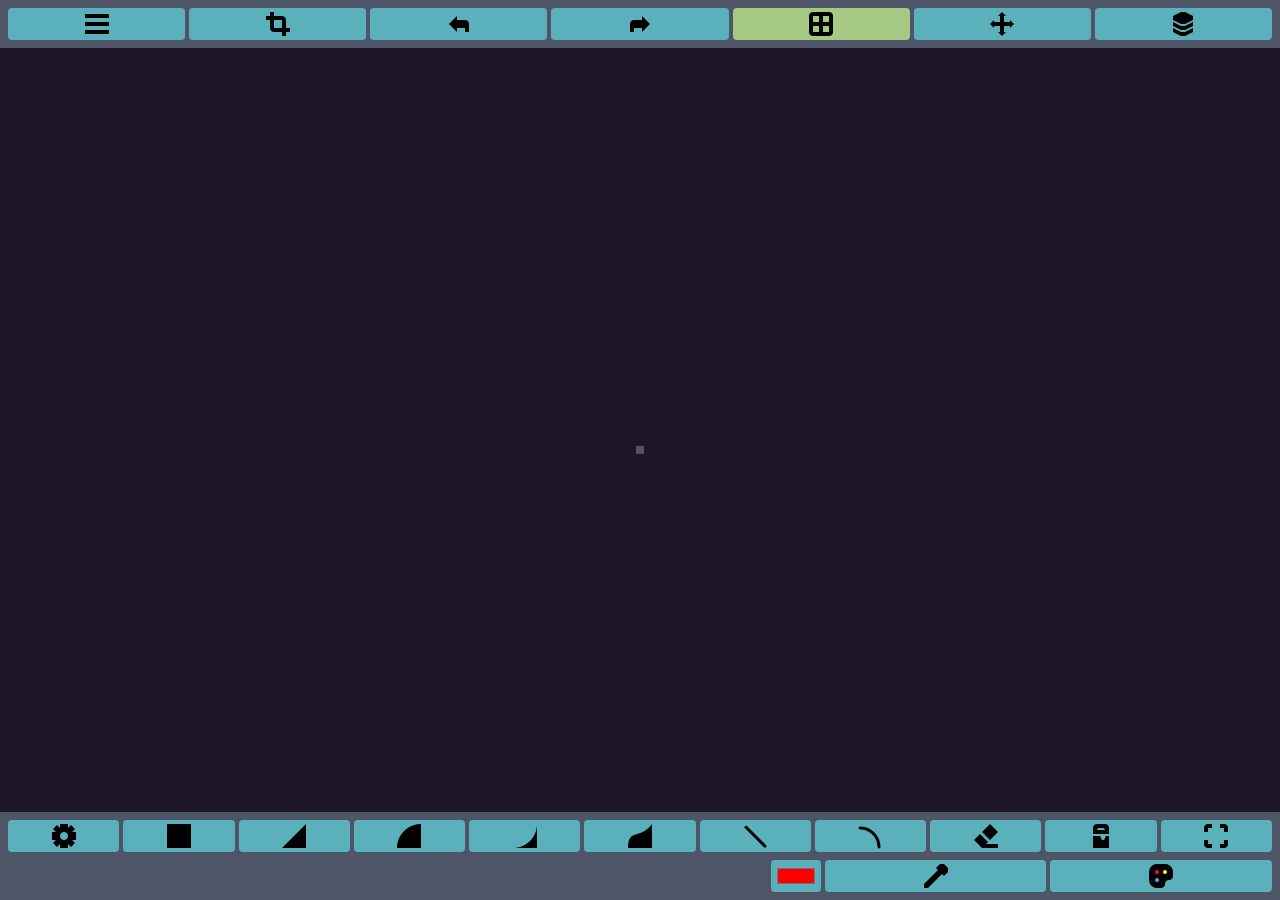
==== index.html @ e1dec5ae "Fix line load & display" ====
<!DOCTYPE html>
<html>
  <head>
    <title>Tile Canvas</title>
    <meta name="viewport" content="width=device-width, initial-scale=1.0">
    <link rel="stylesheet" type="text/css" href="style.css">
    <link rel="icon" href="assets/icon.png" type="image/x-icon">
    <script src="https://cdn.jsdelivr.net/npm/p5@1.9.4/lib/p5.js"></script>
    <script src="scripts/shapes.js"></script>
    <script src="scripts/actions.js"></script>
    <script src="scripts/tools.js"></script>
    <script src="scripts/selection.js"></script>
    <script src="scripts/maker.js"></script>
    <script src="scripts/sketch.js"></script>
  </head>
  <body>
    <main>
      <div id="canvasContainer"></div>
    </main>
    <div id="UI">
      <div class="bar" id="topBar">
        <div class="toolbar">
          <div class="toolbarRow">
            <button onclick="toggleMenu('menu', this)"><img src="assets/menu.png"></button>
            <button id="CROP_Button" onclick="setTool('CROP')"><img src="assets/crop.png"></button>
            <button onclick="undo()"><img src="assets/undo.png"></button>
            <button onclick="redo()"><img src="assets/redo.png"></button>
            <button id="movementControlsButton" class="highlighted" onclick="toggleGrid(this)"><img src="assets/grid.png"></button>
            <button id="gridButton" onclick="toggleMenu('movementControls', this)"><img src="assets/pan.png"></button>
            <button id="layerMenuButton" onclick="toggleMenu('layers', this)"><img src="assets/layers.png"></button>
          </div>
        </div>
        <div class="toolbar extraBar" id="movementControls" style="display:none;">
            <div class="toolbarRow">
              <button oncontextmenu="return false;" id="zoomInButton"><img src="assets/zoom-in.png"></button>
              <button oncontextmenu="return false;" id="zoomOutButton"><img src="assets/zoom-out.png"></button>
              <button oncontextmenu="return false;" id="panLeftButton"><img src="assets/left.png"></button>
              <button oncontextmenu="return false;" id="panRightButton"><img src="assets/right.png"></button>
              <button oncontextmenu="return false;" id="panUpButton"><img src="assets/up.png"></button>
              <button oncontextmenu="return false;" id="panDownButton"><img src="assets/down.png"></button>
            </div>
        </div>
      </div>
      <div id="centerArea">
        <div style="pointer-events: auto;">
          <div id="menu" class="sideMenu" style="display: none;">
            <h3>Tile Canvas</h3>
            <p>Welcome. This is a project I have worked on instead of studying and doing homework. I hope you enjoy it!</p>
            <span>
              Canvas Size: 
              <input class="inlineInput" id="canvasW" type="number" min="8" max="1024" value="16">
              by
              <input class="inlineInput" id="canvasH" type="number" min="8" max="1024" value="16">
              <button class="inlineInput" onclick="setCanvasSize(int(document.getElementById('canvasW').value), int(document.getElementById('canvasH').value))">Apply</button>
            </span>
            <span>
              Tile Resolution:
              <input class="inlineInput" id="tileResolution" type="number" min="8" max="100" value="32">
              <button class="inlineInput" onclick="setResolution(int(document.getElementById('tileResolution').value))">Apply</button>
            </span>
            <span>
              Background Color:
              <input id="canvasBGPicker" type="color">
              <input class="inlineInput" id="canvasBG" type="text" value="#FFFFFF" onclick="this.select()">
              <button class="inlineInput" onclick="setBackgroundColor(document.getElementById('canvasBG').value)">Apply</button>
            </span>
            <span><button class="inlineInput" onclick="newProject();">New Project</button><button class="inlineInput" onclick="loadProject();">Load Project</button></span>
            <span><input class="inlineInput" id="fileName" type="text" value="filename" onclick="this.select()">
              <button onclick="downloadCanvas()">Save as image</button>
              <button onclick="saveProject();">Save as file</button></span>
          </div>
          <div style="background:none;pointer-events: none;flex-grow:1;"></div>
          <div id="toolSettings" class="sideMenu" style="display: none;">
            <h3>Tool Settings</h3>
            <span>
              <span style="width:40%;">Replacement Mode:</span>
              <select id="replacementModeSelect" onchange="setToolOption('REPLACEMENT_MODE', this.value)">
                <option value="IDENTICAL">Identical</option>
                <option value="ALL">All</option>
                <option value="NONE">None</option>
              </select>
            </span>
            <span>
              <span style="width:40%;">Drag Mode:</span>
              <select id="placementModeSelect" onchange="setToolOption('DRAG_MODE', this.value)">
                <option value="AREA">Area</option>
                <option value="DRAW">Draw</option>
              </select>
            </span>
            <span>
              <span style="width:40%;">Selection Mode:</span>
              <select id="selectionModeSelect" onchange="setToolOption('SELECTION_MODE', this.value)">
                <option value="CONTAIN">Contain</option>
                <option value="OVERLAP">Overlap</option>
              </select>
            </span>
          </div>
        </div>
        <div style="pointer-events: auto;">
          <div id="layers" class="sideMenu" style="display: none;">
            <h3>Layers</h3>
            <div id="layerDisplay"></div>
            <button onclick="addLayer()">New</button>
          </div>
          <div id="layerSettings" class="sideMenu" style="display: none;">
            <h4>Layer Settings</h4>
            <span>Name: <input class="inlineInput" type="text" id="layerNameInput" onclick="this.select()"></span>
            <span>Scale: <input type="range" min="-2" max="2" value="0" id="layerScaleRange"></span>
            <span>X Offset: <input class="inlineInput" id="layerOffsetXCheckbox" type="checkbox"></span>
            <span>Y Offset: <input class="inlineInput" id="layerOffsetYCheckbox" type="checkbox"></span>
            <button id="layerRemoveButton">Remove Layer</button>
          </div>
          <div style="background:none;flex-grow:1;"></div>
          <div id="paletteSettings" class="sideMenu" style="display: none;">
            <h3>Palette</h3>
            <span>
              <input id="paletteTextInput" class="inlineInput" type="text" value="hex codes here" onclick="this.select()">
              <button onclick="loadColorsFromString(document.getElementById('paletteTextInput').value)">Load New</button>
              <button onclick="loadColors(defaultPalette)">Reset</button>
            </span>
            <div id="paletteButtons"></div>
            <span>
              <input type="color" id="newColorPicker" value="#ff0000">
              <input class="inlineInput" id="newColorText" type="text" value="#ffffff" onclick="this.select()">
              <button onclick="addColor(document.getElementById('newColorText').value)"><img src="assets/plus.png"></button>
            </span>
          </div>
        </div>
      </div>
      <div class="bar" id="bottomBar">
        <div class="toolbar">
          <div class="toolbarRow">
            <button onclick="toggleMenu('toolSettings', this)"><img src="assets/gear.png"></button>
            <button class="shapeButton" id="RECT_Button" onclick="setTool('RECT')"><img src="assets/square.png"></button>
            <button class="shapeButton" id="WEDGE_Button" onclick="setTool('WEDGE')"><img src="assets/wedge.png"></button>
            <!-- <button class="shapeButton" id="ELLIPSE_Button" onclick="setTool('ELLIPSE')"><img src="assets/circle.png"></button> -->
            <button class="shapeButton" id="QUADRANT_Button" onclick="setTool('QUADRANT')"><img src="assets/quadrant.png"></button>
            <button class="shapeButton" id="INVERSE_QUADRANT_Button" onclick="setTool('INVERSE_QUADRANT')"><img src="assets/inverse-quadrant.png"></button>
            <button class="shapeButton" id="BEZIER_WEDGE_Button" onclick="setTool('BEZIER_WEDGE')"><img src="assets/bezier-wedge.png"></button>
            <button class="shapeButton" id="LINE_Button" onclick="setTool('LINE')"><img src="assets/line.png"></button>
            <button class="shapeButton" id="CURVE_Button" onclick="setTool('CURVE')"><img src="assets/curve.png"></button>
            <button id="ERASE_Button" onclick="setTool('ERASE')"><img src="assets/erase.png"></button>
            <button id="PAINT_Button" onclick="setTool('PAINT')"><img src="assets/fill.png"></button>
            <button id="SELECT_Button" onclick="setTool('SELECT')"><img src="assets/select.png"></button>
          </div>
          <div class="toolbarRow">
            <span id="colorPalette" style="flex-grow: 4;"></span>
            <input type="color" id="colorPicker" value="#ff0000" onchange="setColor(this.value)">
            <button id="EYEDROP_Button" onclick="setTool('EYEDROP')"><img src="assets/eye-dropper.png"></button>
            <button id="paletteButton" onclick="toggleMenu('paletteSettings', this)"><img src="assets/palette.png"></button>
          </div>
        </div>
        <div class="toolbar extraBar" style="display:none;" id="selectionTools">
          <div class="toolbarRow">
            <button onclick="cancelSelection()"><img src="assets/cancel.png"></button>
            <button onclick="groupSelection()"><img src="assets/group.png"></button>
            <button onclick="ungroupSelection()"><img src="assets/ungroup.png"></button>
            <button onclick="duplicateSelection()"><img src="assets/copy.png"></button>
            <!-- <button disabled onclick="rotateSelection(1)"><img src="assets/rotate.png"></button>
            <button disabled onclick="rotateSelection(-1)"><img src="assets/rotate-reverse.png"></button>
            <button disabled><img src="assets/reflect-horizontal.png"></button>
            <button disabled><img src="assets/reflect-vertical.png"></button> -->
            <button onclick="backSelection()"><img src="assets/bottom.png"></button>
            <button onclick="frontSelection()"><img src="assets/top.png"></button>
            <button onclick="eraseSelection()"><img src="assets/erase.png"></button>
            <span id="bezierControls">
              <button id="BEZIER_Button" onclick="setTool('BEZIER')"><img src="assets/bezier.png"></button>
            </span>
          </div>
        </div>
        <div class="toolbar extraBar" style="display:none;" id="lineTools">
          <div class="toolbarRow">
            <button onclick="decreaseLineWeight()"><img src="assets/minus.png"></button>
            <span id="currentLineWeightSpan"></span>
            <button onclick="increaseLineWeight()"><img src="assets/plus.png"></button>
          </div>
        </div>
      </div>
    </div>
  </body>
</html>
---- style.css ----
:root {
    --black: #1e152a;
    --gray: #4e5567;
    --white: #F2F7F8;
    --highlight-1: #5ab1bb;
    --highlight-2: #f7dd72;
    --highlight-3: #a5c882;
}
html, body {
    font-family: Verdana, Geneva, Tahoma, sans-serif;
    overscroll-behavior: none;
    overflow: hidden;
}
body {
    background-color: var(--black);
    color: white;
    text-align:center;
    margin: 0;
    padding:0;
}
div {
    background-color: var(--gray);
}
h3 {
    margin-top: 8px;
    margin-bottom: 8px;
}
h4 {
    margin-top:0;
    margin-bottom: 8px;
}
P {
    margin-top: 0;
}
button, input, select {
    background-color: var(--highlight-1);
    border: none;
    border-radius: 4px;
    padding: 0;
    min-width:32px;
    min-height:32px;
    cursor: pointer;
    display: flex;
    align-items: center;
    justify-content: center;
}
button:hover, input:hover {
    background-color: var(--highlight-2);
} 
button:disabled {
    background-color: var(--black);
    cursor: auto;
}
button img {
    width: 32px;
}
.selected, .selectedButton {
    transform: translate(0, -8px);
    box-shadow: 0 8px var(--white);
}
.highlighted {
    background-color: var(--highlight-3);
}
main {
    position: absolute;
    top: 0;
    left: 0;
    width:100vw;
    height:100vh;
    overflow: hidden;
    display:flex;
    align-items: center;
    justify-content: center;
}
.toolbar {
    display: flex;
    flex-direction: column;
    padding: 8px;
    gap: 8px;
    overflow-x: auto;
    align-items: stretch;
    align-self: stretch;
    pointer-events: auto;
}
.toolbar input {
    padding: 4px;
}
.toolbarRow {
    margin: 0;
    display: flex;
    flex-direction: row;
    gap: 4px;
}
.toolbarRow > button {
    flex-grow: 1;
}
.toolbarRow > span {
    display:flex;
    gap: 4px;
}
.toolbarRow > span > button {
    flex-grow: 1;
}
.extraBar {
    align-self:center;
    border-radius: 8px;
}
#UI {
    position:absolute;
    top: 0;
    left: 0;
    width: 100%;
    height: 100%;
    display: flex;
    flex-direction: column;
    background: none;
    pointer-events: none;
}
#UI > div {
    background: none;
    pointer-events: none;
}
#centerArea {
    flex-grow:1;
    padding: 4px;
    display: flex;
    overflow: hidden;
    justify-content: space-between;
}
#centerArea > div {
    max-width: min(512px, 50%);
    height:100%;
    display: flex;
    gap: 4px;
    flex-direction: column;
    background: none;
    overflow-x: hidden;
    overflow-y: auto;
}
.sideMenu {
    background-color: var(--highlight-3);
    color: var(--black);
    padding:8px;
    display:flex;
    flex-direction: column;
    gap: 4px;
    pointer-events: auto;
    min-width: 20vw;
    border-radius: 8px;
}
.sideMenu > span {
    display: flex;
    align-items: center;
    gap:4px;
    text-align: left;
}
.sideMenu > span > input, .sideMenu > span > select {
    flex-grow: 1;
    background-color:var(--white);
}
#layerDisplay {
    display: flex;
    flex-direction: column-reverse;
}
#layerDisplay > span {
    display: grid;
    gap: 4px;
    grid-template-columns: auto 32px 32px;
    grid-template-rows: 32px 32px;
    grid-template-areas: 'label . .'
                         'label . .';
    padding: 4px;
}
#layerDisplay > .highlighted {
    background-color: var(--highlight-2);
}
.bar {
    display: flex;
    flex-direction: column;
    gap: 4px;
}
#bottomBar {
    flex-direction: column-reverse;
}
.inlineInput {
    display: inline-block;
    padding-top: 0;
    padding-bottom: 0;
    text-align: center;
    flex-grow: 1;
}
#canvasContainer {
    padding: 0;
    border: 4px solid var(--gray);
}
#paletteSettings {
    justify-content: flex-end;
}
#paletteButtons {
    display:flex;
    flex-direction: column;
    max-height:80vh;
    justify-content: flex-end;
    flex-wrap: wrap;
    background: none;
    border-radius: 4px;
    overflow: hidden;
}
#paletteButtons > span {
    display: flex;
}
#paletteButtons > span > button {
    border-radius: 0;
}
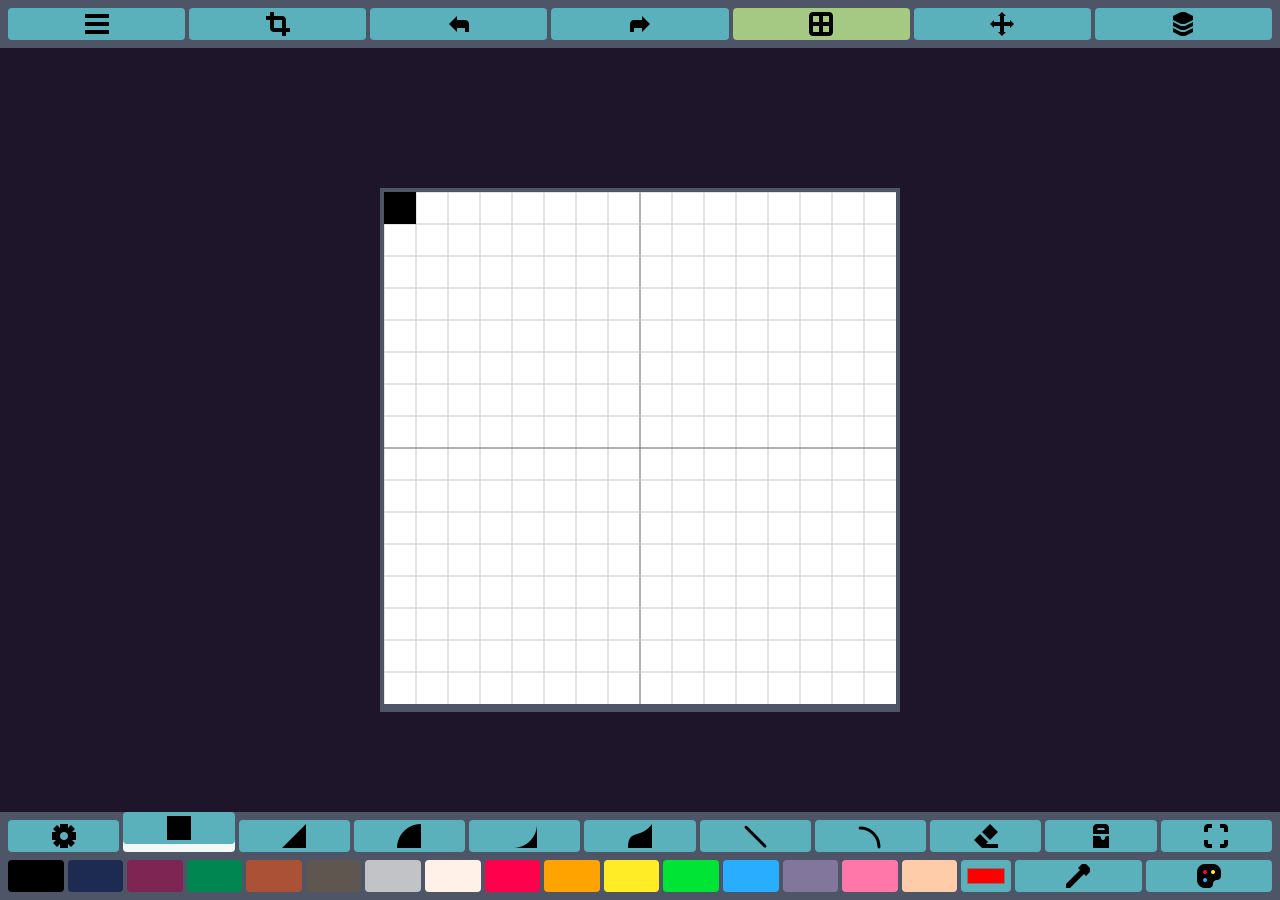
==== commit ad295fbb: "pwa please" ====
--- a/index.html
+++ b/index.html
@@ -1,17 +1,21 @@
 <!DOCTYPE html>
-<html>
+<html lang="en">
   <head>
+    <meta charset="UTF-8">
     <title>Tile Canvas</title>
     <meta name="viewport" content="width=device-width, initial-scale=1.0">
     <link rel="stylesheet" type="text/css" href="style.css">
     <link rel="icon" href="assets/icon.png" type="image/x-icon">
-    <script src="https://cdn.jsdelivr.net/npm/p5@1.9.4/lib/p5.js"></script>
+    <script src="scripts/p5.min.js"></script>
     <script src="scripts/shapes.js"></script>
     <script src="scripts/actions.js"></script>
     <script src="scripts/tools.js"></script>
     <script src="scripts/selection.js"></script>
     <script src="scripts/maker.js"></script>
     <script src="scripts/sketch.js"></script>
+
+    <link rel="canonical" href="https://sirstotes.github.io/TileCanvas/">
+    <link rel="manifest" href="/TileCanvas/manifest.webmanifest">
   </head>
   <body>
     <main>
@@ -177,5 +181,13 @@
         </div>
       </div>
     </div>
+    <script>
+        if (navigator.serviceWorker) {
+          navigator.serviceWorker.register (
+            '/TileCanvas/sw.js',
+            {scope: '/TileCanvas/'}
+          )
+        }
+    </script>
   </body>
 </html>
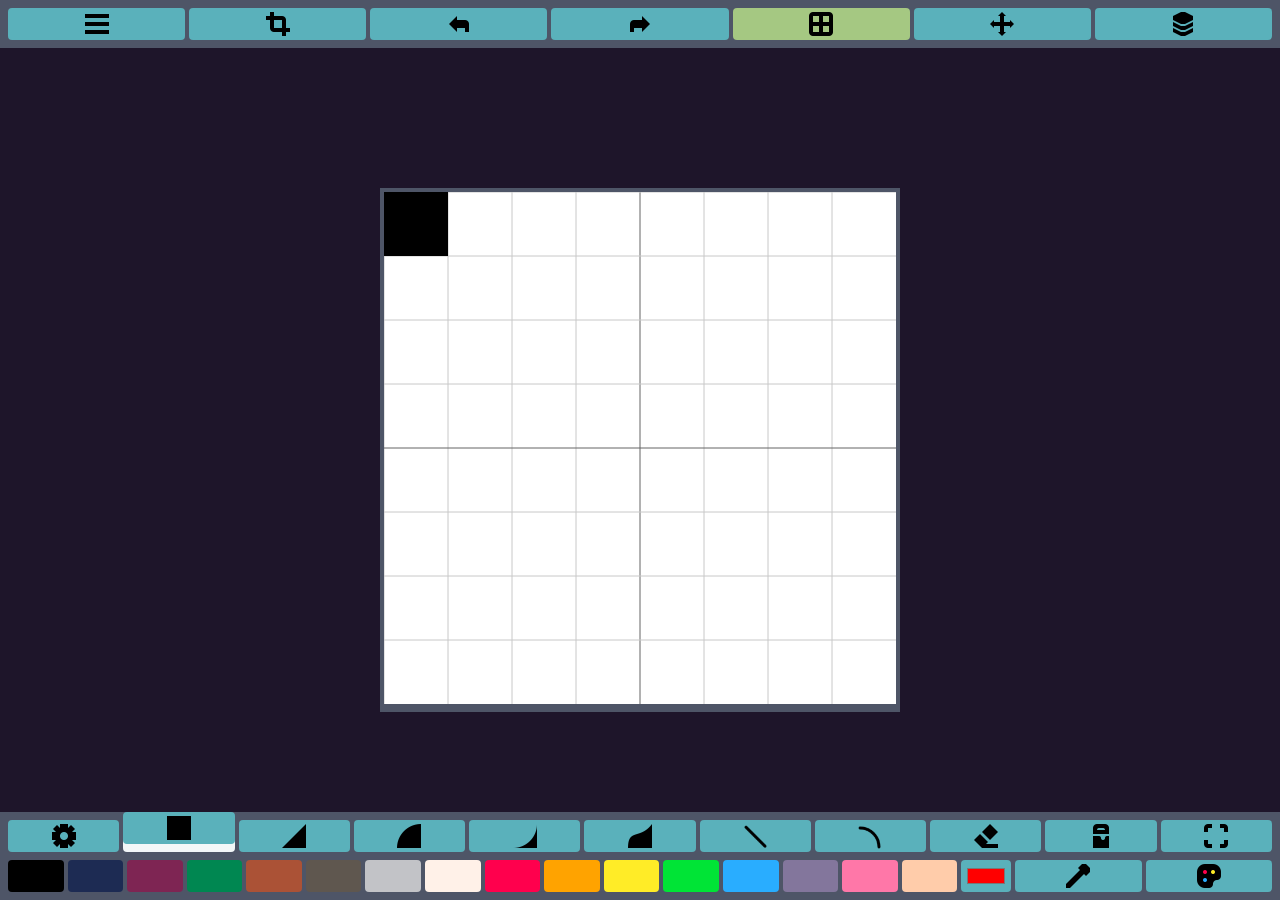
==== commit 1da3d653: "Begin changing grid functionality" ====
--- a/index.html
+++ b/index.html
@@ -15,7 +15,7 @@
     <script src="scripts/sketch.js"></script>
 
     <link rel="canonical" href="https://sirstotes.github.io/TileCanvas/">
-    <link rel="manifest" href="/TileCanvas/manifest.webmanifest">
+    <link rel="manifest" href="manifest.json">
   </head>
   <body>
     <main>
@@ -36,8 +36,8 @@
         </div>
         <div class="toolbar extraBar" id="movementControls" style="display:none;">
             <div class="toolbarRow">
-              <button oncontextmenu="return false;" id="zoomInButton"><img src="assets/zoom-in.png"></button>
-              <button oncontextmenu="return false;" id="zoomOutButton"><img src="assets/zoom-out.png"></button>
+              <button oncontextmenu="return false;" id="zoomInButton"><img src="assets/plus.png"></button>
+              <button oncontextmenu="return false;" id="zoomOutButton"><img src="assets/minus.png"></button>
               <button oncontextmenu="return false;" id="panLeftButton"><img src="assets/left.png"></button>
               <button oncontextmenu="return false;" id="panRightButton"><img src="assets/right.png"></button>
               <button oncontextmenu="return false;" id="panUpButton"><img src="assets/up.png"></button>
@@ -109,7 +109,7 @@
           <div id="layerSettings" class="sideMenu" style="display: none;">
             <h4>Layer Settings</h4>
             <span>Name: <input class="inlineInput" type="text" id="layerNameInput" onclick="this.select()"></span>
-            <span>Scale: <input type="range" min="-2" max="2" value="0" id="layerScaleRange"></span>
+            <span>Scale: <input type="range" min="0" max="4" value="2" id="layerScaleRange"></span>
             <span>X Offset: <input class="inlineInput" id="layerOffsetXCheckbox" type="checkbox"></span>
             <span>Y Offset: <input class="inlineInput" id="layerOffsetYCheckbox" type="checkbox"></span>
             <button id="layerRemoveButton">Remove Layer</button>
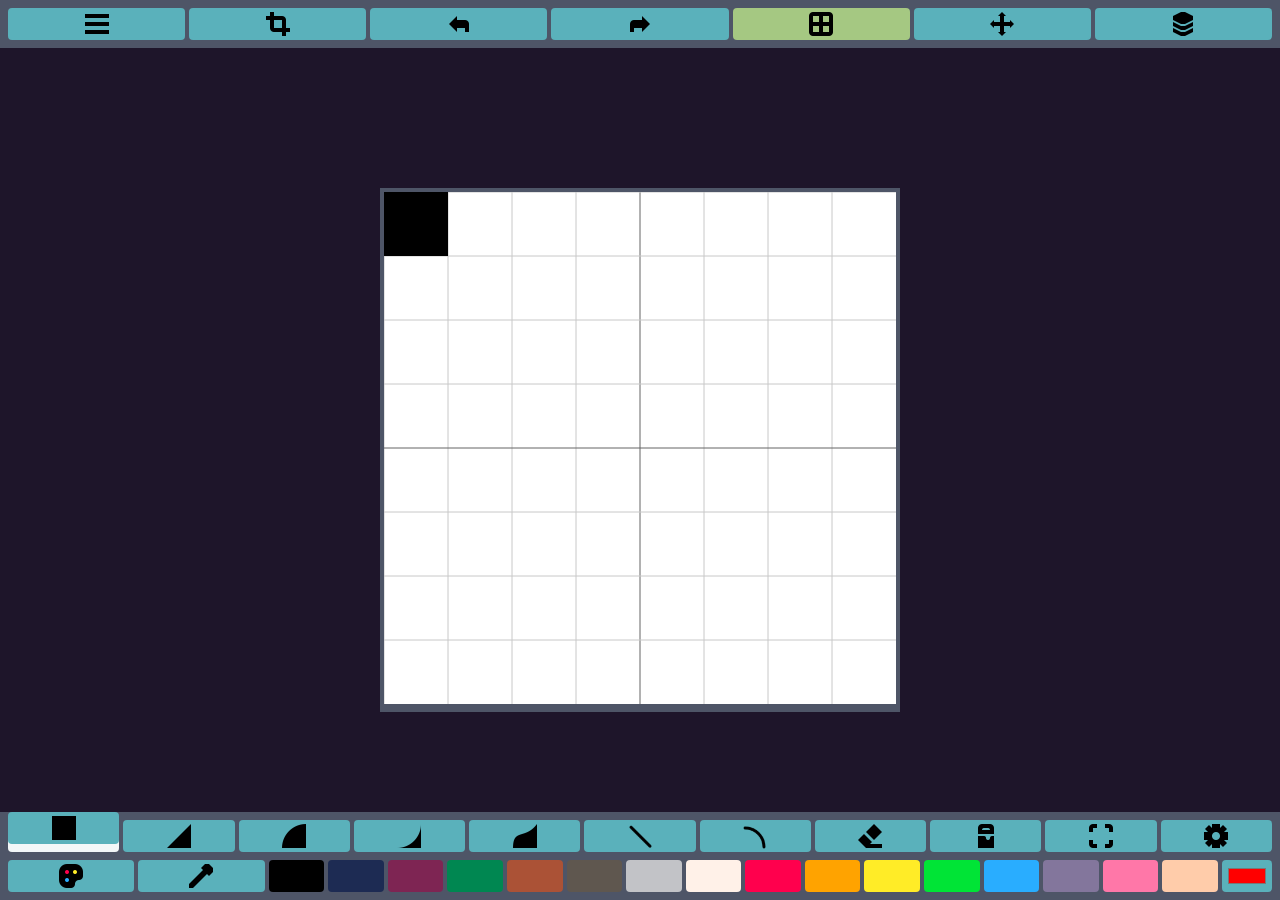
==== commit 30cb4530: "Copy & Paste" ====
--- a/index.html
+++ b/index.html
@@ -74,6 +74,36 @@
               <button onclick="saveProject();">Save as file</button></span>
           </div>
           <div style="background:none;pointer-events: none;flex-grow:1;"></div>
+          <div id="paletteSettings" class="sideMenu" style="display: none;">
+            <h3>Palette</h3>
+            <span>
+              <input id="paletteTextInput" class="inlineInput" type="text" value="hex codes here" onclick="this.select()">
+              <button onclick="loadColorsFromString(document.getElementById('paletteTextInput').value)">Load New</button>
+              <button onclick="loadColors(defaultPalette)">Reset</button>
+            </span>
+            <div id="paletteButtons"></div>
+            <span>
+              <input type="color" id="newColorPicker" value="#ff0000">
+              <input class="inlineInput" id="newColorText" type="text" value="#ffffff" onclick="this.select()">
+              <button onclick="addColor(document.getElementById('newColorText').value)"><img src="assets/plus.png"></button>
+            </span>
+          </div>
+        </div>
+        <div style="pointer-events: auto;">
+          <div id="layers" class="sideMenu" style="display: none;">
+            <h3>Layers</h3>
+            <div id="layerDisplay"></div>
+            <button onclick="addLayer()">New</button>
+          </div>
+          <div id="layerSettings" class="sideMenu" style="display: none;">
+            <h4>Layer Settings</h4>
+            <span>Name: <input class="inlineInput" type="text" id="layerNameInput" onclick="this.select()"></span>
+            <span>Scale: <input type="range" min="0" max="4" value="2" id="layerScaleRange"></span>
+            <span style="display:none;">X Offset: <input class="inlineInput" id="layerOffsetXCheckbox" type="checkbox">Y Offset: <input class="inlineInput" id="layerOffsetYCheckbox" type="checkbox"></span>
+            <button id="mergeLayerButton">Merge Layer With Previous</button>
+            <button id="layerRemoveButton">Remove Layer</button>
+          </div>
+          <div style="background:none;flex-grow:1;"></div>
           <div id="toolSettings" class="sideMenu" style="display: none;">
             <h3>Tool Settings</h3>
             <span>
@@ -84,7 +114,7 @@
                 <option value="NONE">None</option>
               </select>
             </span>
-            <span>
+            <span style="display: none;">
               <span style="width:40%;">Drag Mode:</span>
               <select id="placementModeSelect" onchange="setToolOption('DRAG_MODE', this.value)">
                 <option value="AREA">Area</option>
@@ -100,41 +130,10 @@
             </span>
           </div>
         </div>
-        <div style="pointer-events: auto;">
-          <div id="layers" class="sideMenu" style="display: none;">
-            <h3>Layers</h3>
-            <div id="layerDisplay"></div>
-            <button onclick="addLayer()">New</button>
-          </div>
-          <div id="layerSettings" class="sideMenu" style="display: none;">
-            <h4>Layer Settings</h4>
-            <span>Name: <input class="inlineInput" type="text" id="layerNameInput" onclick="this.select()"></span>
-            <span>Scale: <input type="range" min="0" max="4" value="2" id="layerScaleRange"></span>
-            <span>X Offset: <input class="inlineInput" id="layerOffsetXCheckbox" type="checkbox"></span>
-            <span>Y Offset: <input class="inlineInput" id="layerOffsetYCheckbox" type="checkbox"></span>
-            <button id="layerRemoveButton">Remove Layer</button>
-          </div>
-          <div style="background:none;flex-grow:1;"></div>
-          <div id="paletteSettings" class="sideMenu" style="display: none;">
-            <h3>Palette</h3>
-            <span>
-              <input id="paletteTextInput" class="inlineInput" type="text" value="hex codes here" onclick="this.select()">
-              <button onclick="loadColorsFromString(document.getElementById('paletteTextInput').value)">Load New</button>
-              <button onclick="loadColors(defaultPalette)">Reset</button>
-            </span>
-            <div id="paletteButtons"></div>
-            <span>
-              <input type="color" id="newColorPicker" value="#ff0000">
-              <input class="inlineInput" id="newColorText" type="text" value="#ffffff" onclick="this.select()">
-              <button onclick="addColor(document.getElementById('newColorText').value)"><img src="assets/plus.png"></button>
-            </span>
-          </div>
-        </div>
       </div>
       <div class="bar" id="bottomBar">
         <div class="toolbar">
           <div class="toolbarRow">
-            <button onclick="toggleMenu('toolSettings', this)"><img src="assets/gear.png"></button>
             <button class="shapeButton" id="RECT_Button" onclick="setTool('RECT')"><img src="assets/square.png"></button>
             <button class="shapeButton" id="WEDGE_Button" onclick="setTool('WEDGE')"><img src="assets/wedge.png"></button>
             <!-- <button class="shapeButton" id="ELLIPSE_Button" onclick="setTool('ELLIPSE')"><img src="assets/circle.png"></button> -->
@@ -146,20 +145,25 @@
             <button id="ERASE_Button" onclick="setTool('ERASE')"><img src="assets/erase.png"></button>
             <button id="PAINT_Button" onclick="setTool('PAINT')"><img src="assets/fill.png"></button>
             <button id="SELECT_Button" onclick="setTool('SELECT')"><img src="assets/select.png"></button>
+            <button onclick="toggleMenu('toolSettings', this)"><img src="assets/gear.png"></button>
           </div>
           <div class="toolbarRow">
+            <button id="paletteButton" onclick="toggleMenu('paletteSettings', this)"><img src="assets/palette.png"></button>
+            <button id="EYEDROP_Button" onclick="setTool('EYEDROP')"><img src="assets/eye-dropper.png"></button>
             <span id="colorPalette" style="flex-grow: 4;"></span>
             <input type="color" id="colorPicker" value="#ff0000" onchange="setColor(this.value)">
-            <button id="EYEDROP_Button" onclick="setTool('EYEDROP')"><img src="assets/eye-dropper.png"></button>
-            <button id="paletteButton" onclick="toggleMenu('paletteSettings', this)"><img src="assets/palette.png"></button>
           </div>
         </div>
-        <div class="toolbar extraBar" style="display:none;" id="selectionTools">
-          <div class="toolbarRow">
+        <div class="extraBar">
+          <div class="toolbarRow" style="display:none;" id="pasteTools">
+            <button onclick="clearClipboard()"><img src="assets/cancel.png"></button>
+            <button onclick="paste()"><img src="assets/paste.png"></button>
+          </div>
+          <div class="toolbarRow" style="display:none;" id="selectionTools">
             <button onclick="cancelSelection()"><img src="assets/cancel.png"></button>
             <button onclick="groupSelection()"><img src="assets/group.png"></button>
             <button onclick="ungroupSelection()"><img src="assets/ungroup.png"></button>
-            <button onclick="duplicateSelection()"><img src="assets/copy.png"></button>
+            <button onclick="copySelection()"><img src="assets/copy.png"></button>
             <!-- <button disabled onclick="rotateSelection(1)"><img src="assets/rotate.png"></button>
             <button disabled onclick="rotateSelection(-1)"><img src="assets/rotate-reverse.png"></button>
             <button disabled><img src="assets/reflect-horizontal.png"></button>
@@ -171,9 +175,7 @@
               <button id="BEZIER_Button" onclick="setTool('BEZIER')"><img src="assets/bezier.png"></button>
             </span>
           </div>
-        </div>
-        <div class="toolbar extraBar" style="display:none;" id="lineTools">
-          <div class="toolbarRow">
+          <div class="toolbarRow" style="display:none;" id="lineTools">
             <button onclick="decreaseLineWeight()"><img src="assets/minus.png"></button>
             <span id="currentLineWeightSpan"></span>
             <button onclick="increaseLineWeight()"><img src="assets/plus.png"></button>
--- a/style.css
+++ b/style.css
@@ -104,6 +104,12 @@
 .extraBar {
     align-self:center;
     border-radius: 8px;
+    display: flex;
+    flex-direction: row;
+}
+.extraBar > .toolbarRow {
+    pointer-events: auto;
+    padding: 8px;
 }
 #UI {
     position:absolute;
